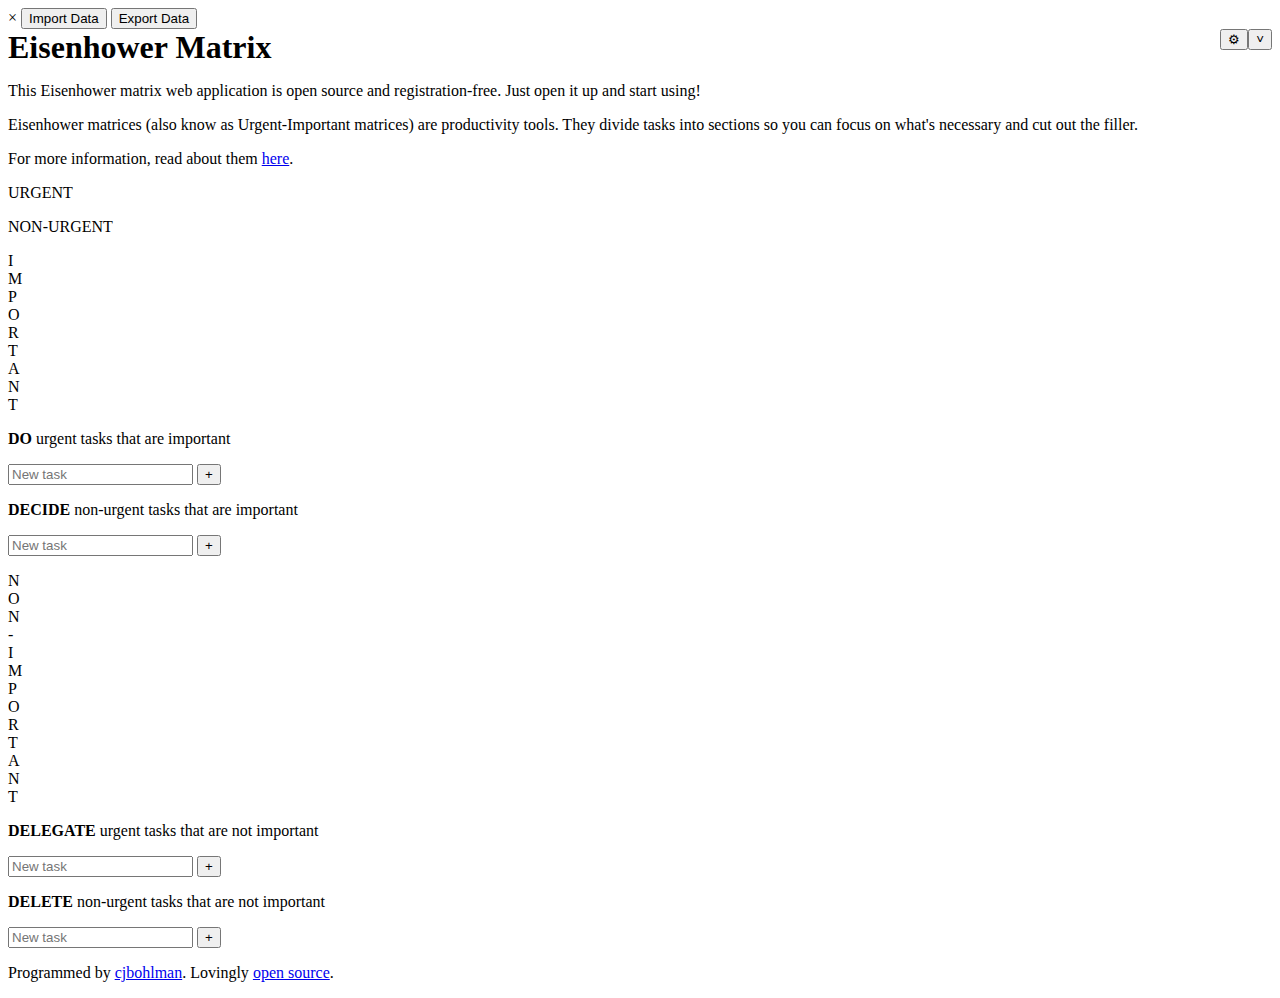
==== templates/index.html @ 2519ac7f "Deploying app to Heroku" ====
<!DOCTYPE html>
<html lang="en">
  <head>
    <meta charset="utf-8">
    <meta name="viewport" content="width=device-width, initial-scale=1.0">
    <title>Eisenhower Matrix</title>
    <link rel="stylesheet" href="static/styles.css">
    <link rel="stylesheet" href="https://code.cdn.mozilla.net/fonts/fira.css">
    <script src="static/script.js"></script>
  </head>
  <body>
      
      <!-- The Modal -->
      <div id="myModal" class="modal">

        <!-- Modal content -->
        <div class="modal-content">
          <span class="close">&times;</span>
          <button class="import">Import Data</button>
          <input id='fileid' type='file' accept=".json" hidden/>
          <button class="export">Export Data</button>
        </div>

      </div>

      <!-- Introduction -->
      <section>
          <span>
            <h1 style="display: inline;">Eisenhower Matrix</h1>
            <button style="float: right;" class="info-btn">&#709;</button>
            <button style="float: right;" class="settings-btn">&#9881;</button>

          </span>
          <p>This Eisenhower matrix web application is open source and registration-free. Just open it up and start using!</p>
          
        </section>

      <!-- Explanation -->
      <section class="info">
          <p>Eisenhower matrices (also know as Urgent-Important matrices) are productivity tools. They divide tasks into sections so you can focus on what's necessary and cut out the filler.
          </p>
          <p>For more information, read about them <a href="https://www.developgoodhabits.com/eisenhower-matrix/">here</a>.
          </p>
      </section>

      <!-- Matrix -->
      <section> 
          <div class="matrix">
            <p class="heading urg">URGENT</p>
            <p class="heading nonurg">NON-URGENT</p>
            
            <p class="heading imp">I<br>
              M<br>
              P<br>
              O<br>
              R<br>
              T<br>
              A<br>
              N<br>
              T<br>
            </p>
            <div class="do square" data-list="do">
              <p class="d-subheading"><b class="d-heading">DO </b>urgent tasks that are important</p>
              <ul class="do-list">
              </ul>
              <div class="form">
                <input type="text" placeholder="New task" maxlength="255">
                <button class="submit-btn" type="submit" data-list="do">+</button>
              </div>
            </div>
            <div class="decide square" data-list="decide">
             <p class="d-subheading"><b class="d-heading">DECIDE </b>non-urgent tasks that are important</p>
              <ul class="decide-list" data-list="decide">
              </ul>
              <div class="form">
                <input type="text" placeholder="New task" maxlength="255">
                <button class="submit-btn" type="submit" data-list="decide">+</button>
              </div>
            </div>
            
            <p class="heading nonimp">
              N<br>
              O<br>
              N<br>
              -<br>
              I<br>
              M<br>
              P<br>
              O<br>
              R<br>
              T<br>
              A<br>
              N<br>
              T<br>
            </p>
            <div class="delegate square" data-list="delegate">
              <p class="d-subheading"><b class="d-heading">DELEGATE </b>urgent tasks that are not important</p>
              <ul class="delegate-list" data-list="delegate">
              </ul>
              <div class="form">
                <input type="text" placeholder="New task" maxlength="255">
                <button class="submit-btn" type="submit" data-list="delegate">+</button>
              </div>
            </div>
            <div class="delete square" data-list="delete">
              <p class="d-subheading"><b class="d-heading">DELETE </b>non-urgent tasks that are not important</p>
              <ul class="delete-list" data-list="delete">
              </ul>
              <div class="form" >
                <input type="text" placeholder="New task" maxlength="255">
                <button class="submit-btn" type="submit" data-list="delete">+</button>
              </div>
            </div>
          </div>
      </section>
  </body>
  <footer>
    <p>Programmed by <a href="https://github.com/cjbohlman/">cjbohlman</a>. Lovingly <a href="https://github.com/cjbohlman/einsenhower-matrix">open source</a>.</p>
  </footer>
</html>
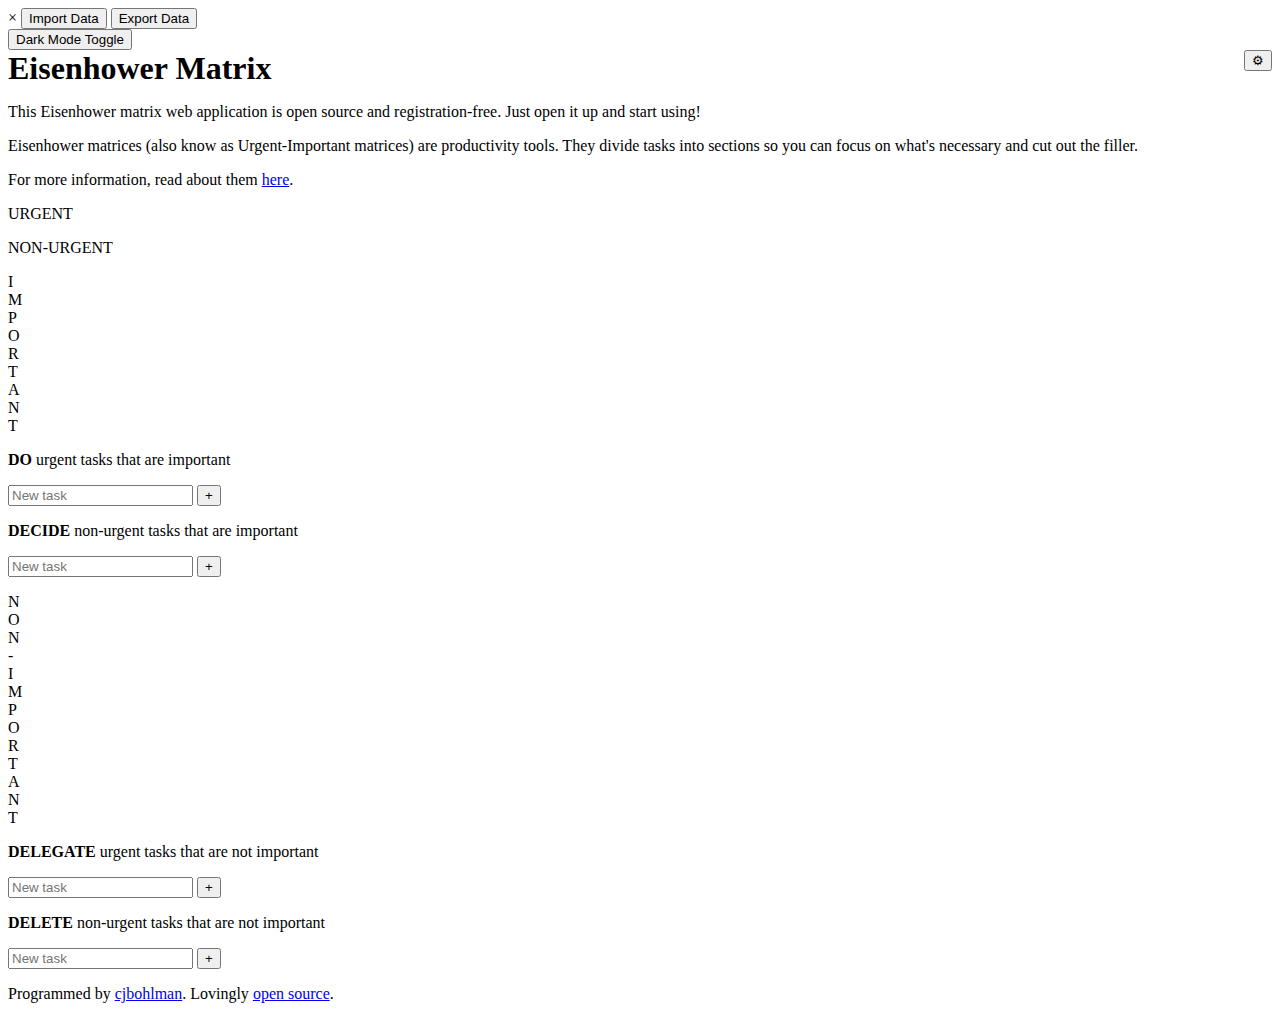
==== commit 0c92d727: "Adding dark mode and other color fixes, and accepting enter as valid input submission" ====
--- a/templates/index.html
+++ b/templates/index.html
@@ -16,9 +16,12 @@
         <!-- Modal content -->
         <div class="modal-content">
           <span class="close">&times;</span>
-          <button class="import">Import Data</button>
+          <button class="import setting-btn">Import Data</button>
           <input id='fileid' type='file' accept=".json" hidden/>
-          <button class="export">Export Data</button>
+          <button class="export setting-btn">Export Data</button>
+          <div>
+             <button id="dark-slider" class="setting-btn">Dark Mode Toggle</button>
+          </div>
         </div>
 
       </div>
@@ -27,7 +30,6 @@
       <section>
           <span>
             <h1 style="display: inline;">Eisenhower Matrix</h1>
-            <button style="float: right;" class="info-btn">&#709;</button>
             <button style="float: right;" class="settings-btn">&#9881;</button>
 
           </span>
@@ -64,7 +66,7 @@
               <ul class="do-list">
               </ul>
               <div class="form">
-                <input type="text" placeholder="New task" maxlength="255">
+                <input class="task-input" type="text" placeholder="New task" maxlength="255">
                 <button class="submit-btn" type="submit" data-list="do">+</button>
               </div>
             </div>
@@ -73,7 +75,7 @@
               <ul class="decide-list" data-list="decide">
               </ul>
               <div class="form">
-                <input type="text" placeholder="New task" maxlength="255">
+                <input class="task-input" type="text" placeholder="New task" maxlength="255">
                 <button class="submit-btn" type="submit" data-list="decide">+</button>
               </div>
             </div>
@@ -98,7 +100,7 @@
               <ul class="delegate-list" data-list="delegate">
               </ul>
               <div class="form">
-                <input type="text" placeholder="New task" maxlength="255">
+                <input class="task-input" type="text" placeholder="New task" maxlength="255">
                 <button class="submit-btn" type="submit" data-list="delegate">+</button>
               </div>
             </div>
@@ -107,7 +109,7 @@
               <ul class="delete-list" data-list="delete">
               </ul>
               <div class="form" >
-                <input type="text" placeholder="New task" maxlength="255">
+                <input class="task-input" type="text" placeholder="New task" maxlength="255">
                 <button class="submit-btn" type="submit" data-list="delete">+</button>
               </div>
             </div>
